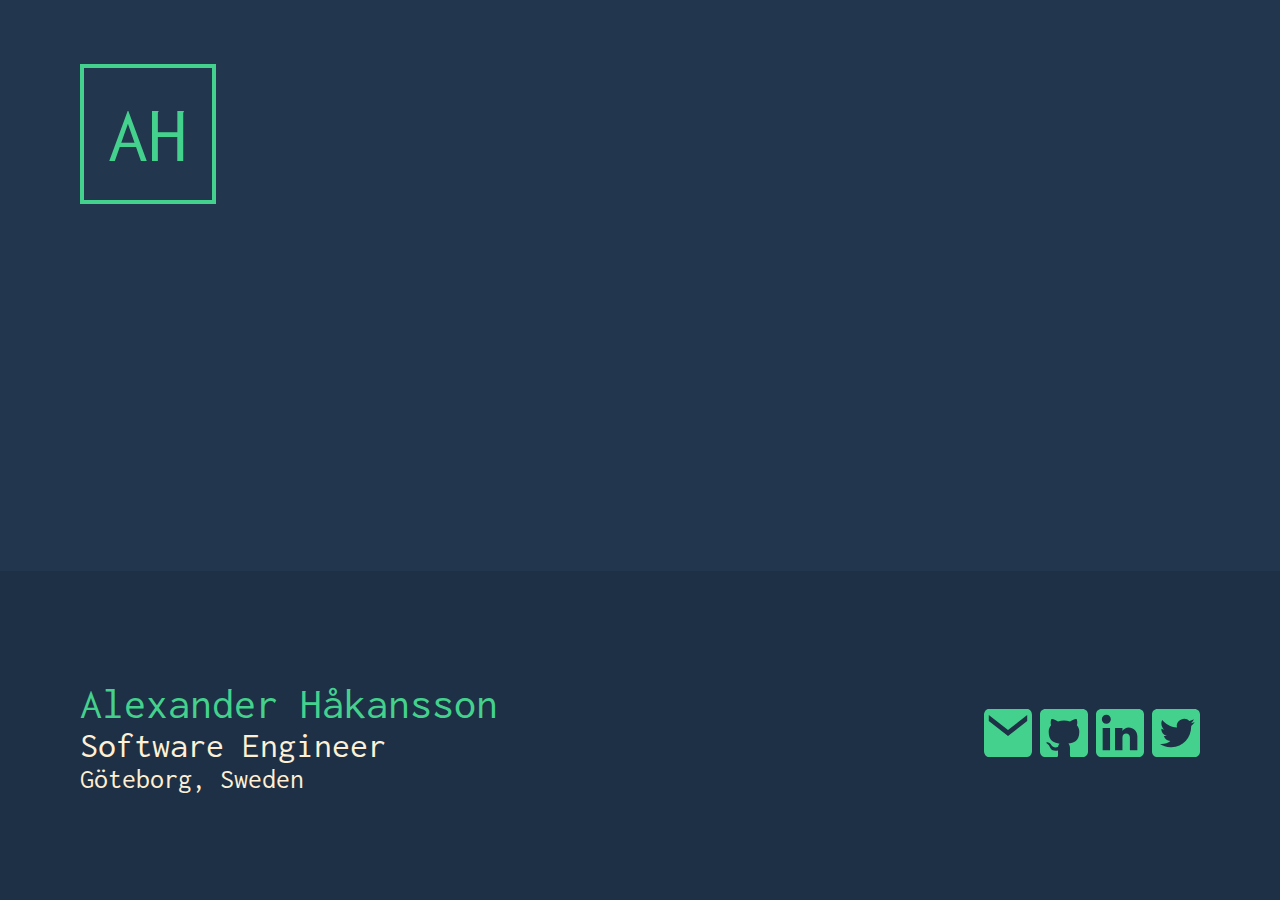
==== src/index.html @ 295b8091 "Rename public/ --> src/" ====
<!DOCTYPE html>
<html lang="en">
<head>
    <script async src="https://www.googletagmanager.com/gtag/js?id=<ANALYTICS CODE HERE>"></script>
    <script>
        window.dataLayer = window.dataLayer || [];
        function gtag(){dataLayer.push(arguments);}
        gtag('js', new Date());
        gtag('config', '<ANALYTICS CODE HERE>');
    </script>
    
    <meta charset="utf-8" />
    <meta http-equiv="X-UA-Compatible" content="IE=edge">
    <title>Alexander Håkansson</title>
    <link rel="shortcut icon" href="favicon.png" />
    <meta name="viewport" content="width=device-width, initial-scale=1">
    <link rel="stylesheet" type="text/css" media="screen" href="css/main.css" />
    <script src="js/main.js"></script>
    
    <meta name="author" content="Alexander Håkansson" />
    <meta name="description" content="The personal website of Alexander Håkansson, a student, software engineer and awesome person." />
    <meta name="theme-color" content="#44d18d" />
    
    <meta property="og:url" content="https://hsson.dev/" />
    <meta property="og:title" content="Alexander Håkansson" />
    <meta property="og:description" content="The personal website of Alexander Håkansson, a student, software developer and awesome person." />
</head>
<body>
    <div class="logo-wrapper">
        <div class="logo">
            AH
        </div>
    </div>

    <div class="bottom-sheet">
        <div class="info">
            <h1>Alexander Håkansson</h1>
            <h2>Software Engineer</h2>
            <h3>Göteborg, Sweden</h3>
        </div>
        <div class="social-icons">
            <a href="mailto:alex.hsson@gmail.com?subject=Hello%20Alexander" target="_blank"><img src="img/email.svg" alt="Email Icon" /></a>
            <a href="https://www.github.com/hsson" target="_blank"><img src="img/github.svg" alt="GitHub Icon" /></a>
            <a href="https://www.linkedin.com/in/alexanderhakansson/" target="_blank"><img src="img/linkedin.svg" alt="LinkedIn Icon" /></a>
            <a href="https://twitter.com/AlexHakansson" target="_blank"><img src="img/twitter.svg" alt="Twitter Icon" /></a>
        </div>
    </div>
</body>
</html>
---- src/css/main.css ----
@import url('https://fonts.googleapis.com/css?family=Inconsolata');
/*
    Style for https://hakansson.xyz by Alexander Håkansson

    #22364E     - Blue
    #1D3045     - Darker blue
    #44D18D     - Accent green
    #FFF0D5     - Yellowish White
*/

* {
    margin: 0;
    padding: 0;

    font-family: 'Inconsolata', monospace;
    font-weight: 400;
}

* a {
    text-decoration: none;
}

html {
    background-color: #22364E;
    color: #44D18D;
}

.logo {
    background-color: #22364e;
    display: block;
    border-style: solid;
    border-width: 0.25rem;
    border-color: #44d18d;
    color: #44d18d;
    font-family: 'Inconsolata', monospace;
    font-size: 5rem;
    padding: 1.5rem;
}

.logo-wrapper {
    position: absolute;
    left: 0;
    right: 0;
    margin: auto;
    margin-top: 4rem;
    width: 8.5rem;
    height: 8.5rem;
}

.bottom-sheet {
    text-align: center;

    padding-top: 2rem;

    position: fixed;
    bottom: 0;
    left: 0;
    height: 33vh;
    min-height: 15rem;
    width: 100%;

    background-color: #1D3045;
}

.bottom-sheet h1 {
    font-size: 2.5em;
}

.bottom-sheet h2 {
    font-size: 2em;
    color: #FFF0D5;
}

.bottom-sheet h3 {
    font-size: 1.25em;
    color: #FFF0D5;
}

.social-icons {
    position: absolute;

    bottom: 2.5rem;
    left: 0;
    right: 0;
    margin: auto;
}

.social-icons img {
    width: 3rem;
    height: 3rem;
}

/* Desktop specifc below */
@media only screen and (min-width: 800px) {

    .bottom-sheet .info {
        text-align: left;

        margin-left: 5rem;
        position: absolute;
        top: 50%;
        -ms-transform: translate(0, -50%);
        transform: translate(0, -50%);
    }

    .bottom-sheet h1 {
        font-size: 2.75em;
    }

    .bottom-sheet h2 {
        font-size: 2.25em;
    }

    .bottom-sheet h3 {
        font-size: 1.75em;
    }

    .bottom-sheet .social-icons {
        text-align: right;
        height: 3rem;

        margin-right: 5rem;
        position: absolute;
        top: 25%;
        -ms-transform: translateY(-50%);
        transform: translateY(-50%);
    }

    .logo-wrapper {
        position: absolute;
        left: 5rem;
        margin: 0;
        margin-top: 4rem;
    }
}

/* For extra thin phones (e.g. iPhone X) */
@media only screen and (max-width: 400px) {
    .bottom-sheet h1 {
        font-size: 2.25em;
    }

    .bottom-sheet h2 {
        font-size: 1.75em;
    }

    .bottom-sheet h3 {
        font-size: 1.5em;
    }
}
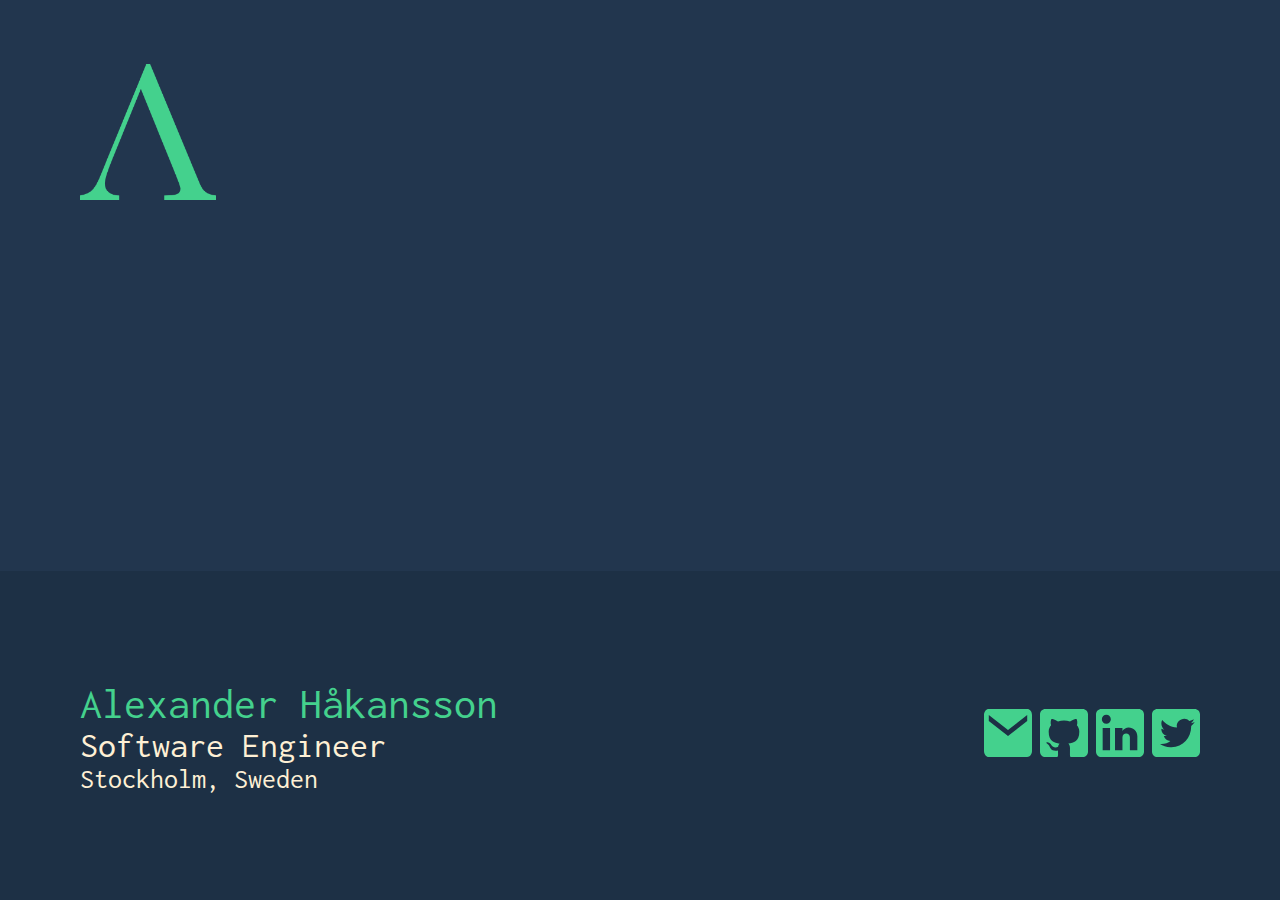
==== commit 33583ac7: "Use an uppercase lambda as logo" ====
--- a/src/index.html
+++ b/src/index.html
@@ -8,7 +8,7 @@
         gtag('js', new Date());
         gtag('config', '<ANALYTICS CODE HERE>');
     </script>
-    
+
     <meta charset="utf-8" />
     <meta http-equiv="X-UA-Compatible" content="IE=edge">
     <title>Alexander Håkansson</title>
@@ -16,27 +16,25 @@
     <meta name="viewport" content="width=device-width, initial-scale=1">
     <link rel="stylesheet" type="text/css" media="screen" href="css/main.css" />
     <script src="js/main.js"></script>
-    
+
     <meta name="author" content="Alexander Håkansson" />
     <meta name="description" content="The personal website of Alexander Håkansson, a student, software engineer and awesome person." />
     <meta name="theme-color" content="#44d18d" />
-    
+
     <meta property="og:url" content="https://hsson.dev/" />
     <meta property="og:title" content="Alexander Håkansson" />
     <meta property="og:description" content="The personal website of Alexander Håkansson, a student, software developer and awesome person." />
 </head>
 <body>
     <div class="logo-wrapper">
-        <div class="logo">
-            AH
-        </div>
+        <img src="img/lambda.svg" alt="Logo" />
     </div>
 
     <div class="bottom-sheet">
         <div class="info">
             <h1>Alexander Håkansson</h1>
             <h2>Software Engineer</h2>
-            <h3>Göteborg, Sweden</h3>
+            <h3>Stockholm, Sweden</h3>
         </div>
         <div class="social-icons">
             <a href="mailto:alex.hsson@gmail.com?subject=Hello%20Alexander" target="_blank"><img src="img/email.svg" alt="Email Icon" /></a>
